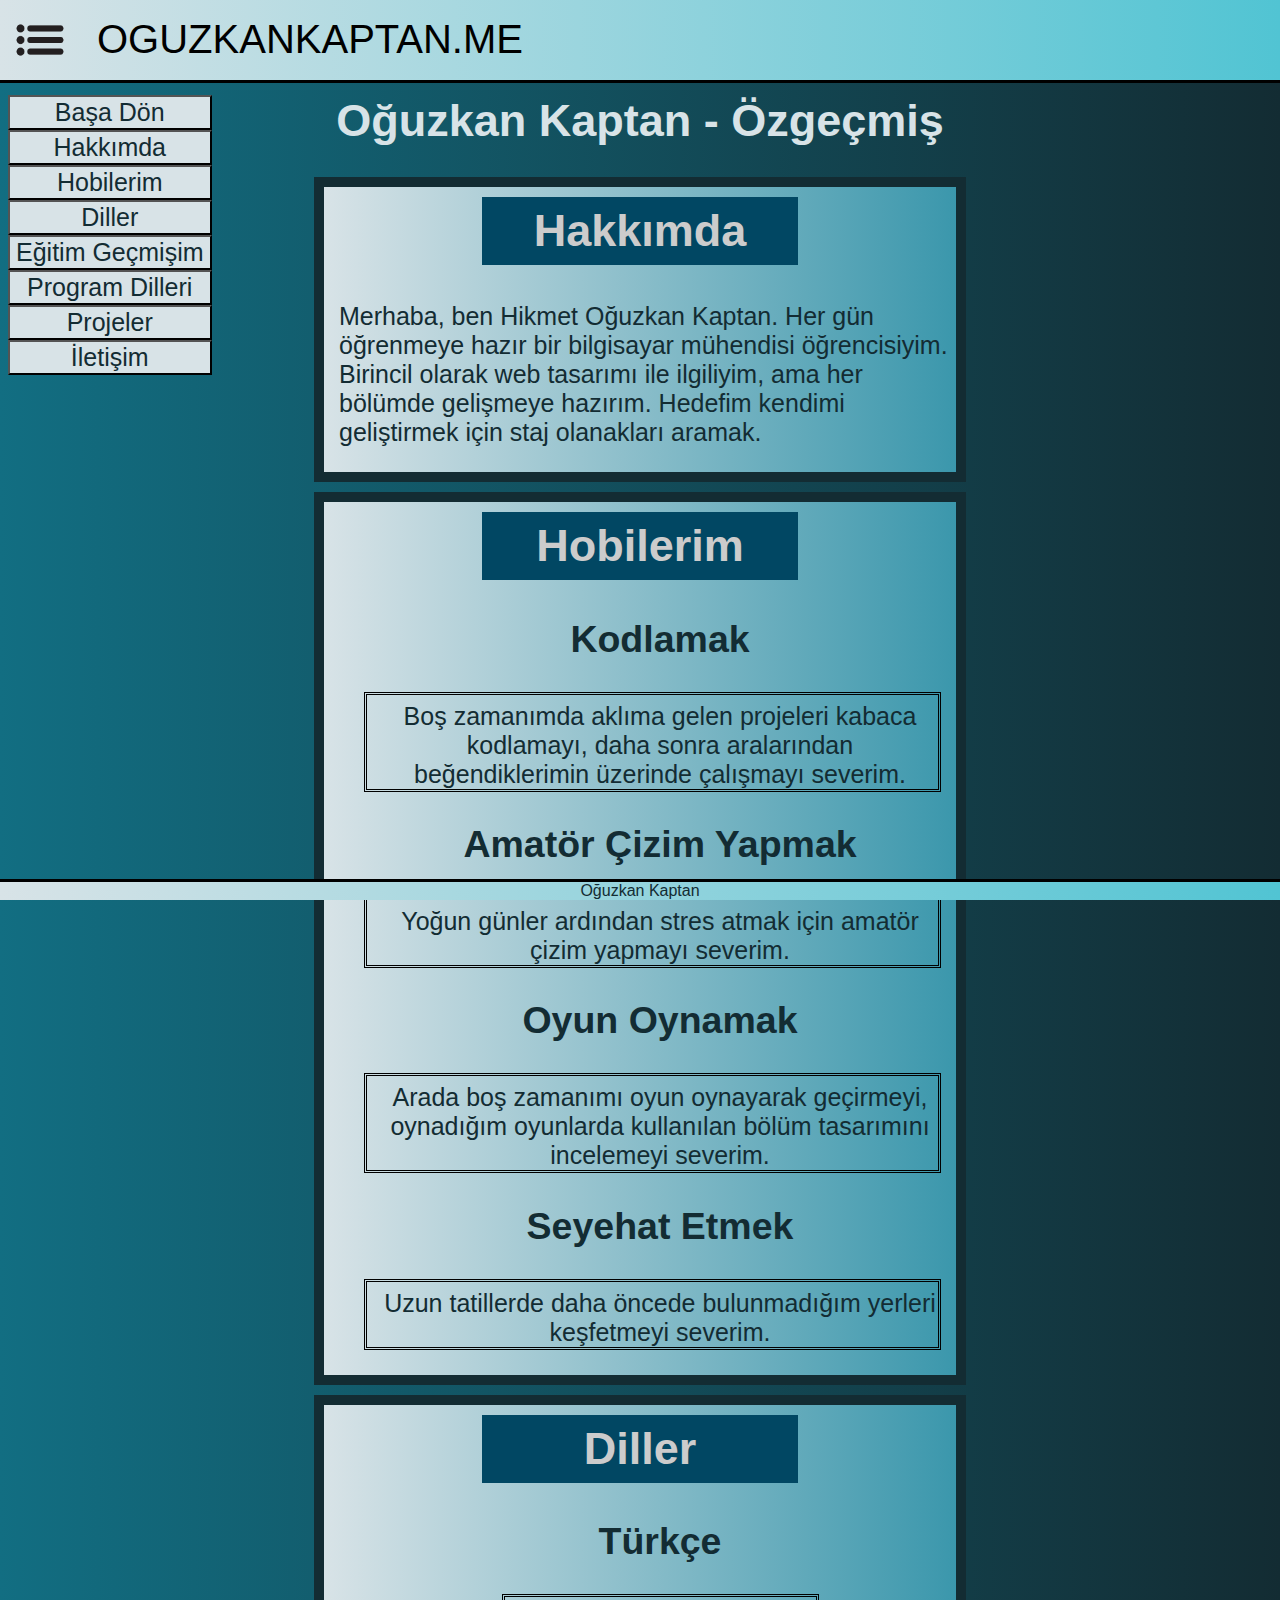
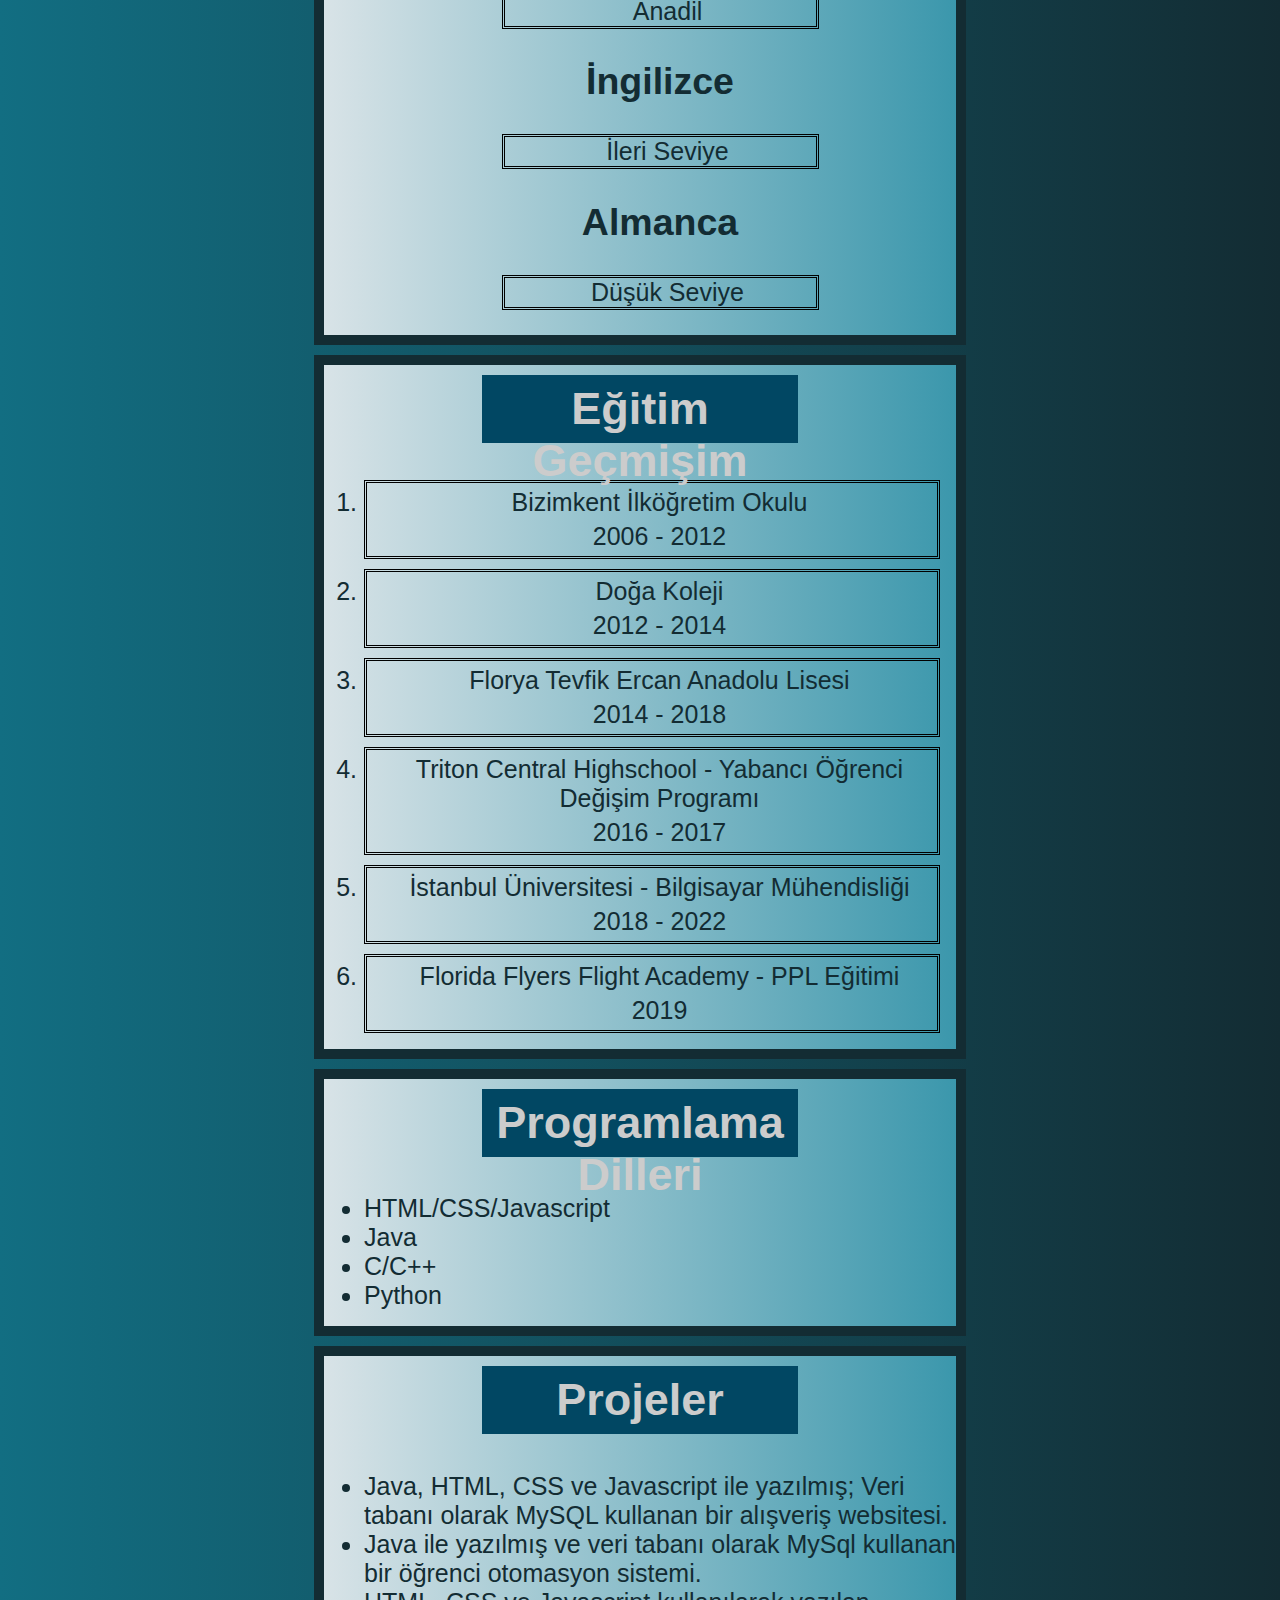
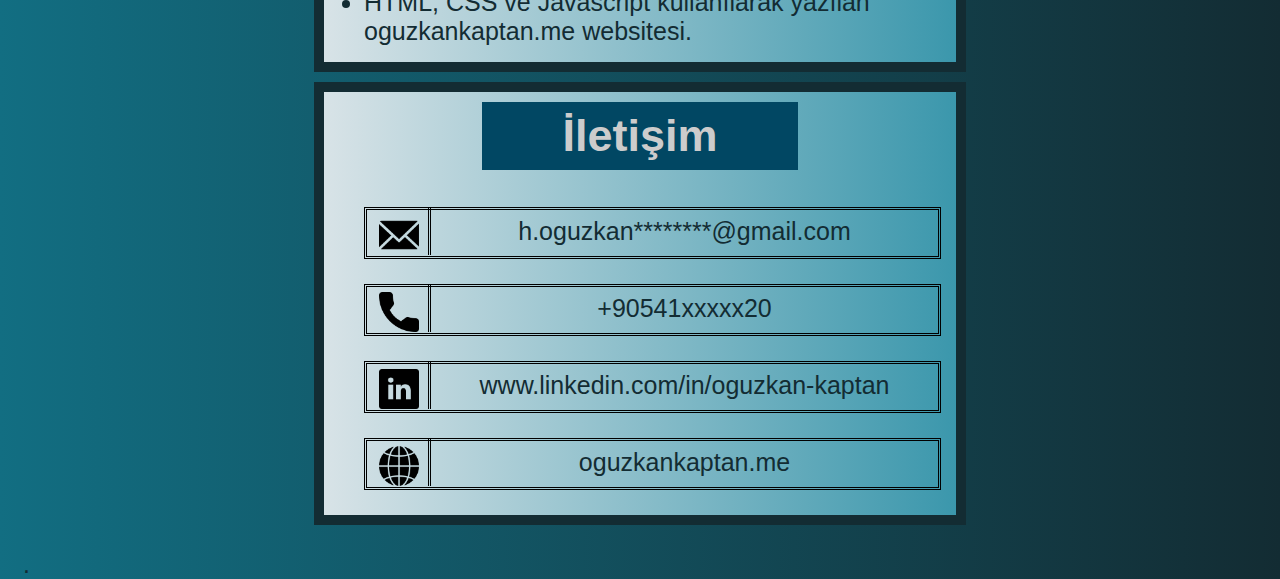
==== cv.html @ 35037812 "resimler dosyasına koyuldu" ====
<!DOCTYPE html>
<html lang="en">
  <head>
    <meta charset="UTF-8" />
    <meta http-equiv="X-UA-Compatible" content="IE=edge" />
    <meta name="viewport" content="width=device-width, initial-scale=1.0" />
    <link href="sidenav-css.css" rel="stylesheet" />
    <link href="cv-style.css" rel="stylesheet" />
    <title>Oğuzkan Kaptan | CV</title>
  </head>
  <body>
    <nav class="header">
      <img class="menu-btn header-child" src="images/menu.png" />
      <a class="header-child header-text" href="index.html">OGUZKANKAPTAN.ME</a>
    </nav>

    <div class="side-nav">
      <img class="close-btn" src="images/close.png" />
      <a class="side-link" href="index.html">Ana Sayfa</a>
      <a class="side-link" href="cv.html">CV</a>
    </div>

    <nav class="navbar">
      <button class="navbar-child bas-nav">Başa Dön</button>
      <button class="navbar-child hakkimda-nav">Hakkımda</button>
      <button class="navbar-child hobi-nav">Hobilerim</button>
      <button class="navbar-child dil-nav">Diller</button>
      <button class="navbar-child egitim-nav">Eğitim Geçmişim</button>
      <button class="navbar-child program-nav">Program Dilleri</button>
      <button class="navbar-child proje-nav">Projeler</button>
      <button class="navbar-child iletisim-nav">İletişim</button>
    </nav>

    <div class="main">
      <h1 class="title">Oğuzkan Kaptan - Özgeçmiş</h1>

      <div class="cv-list">
        <div class="cv-list-entry">
          <h2 id="hakkimda-id" class="cv-list-entry-title hakkimda-btn">Hakkımda</h2> <!-- Hakkımda -->
          <p class="cv-list-entry-content hakkimda-content">
            Merhaba, ben Hikmet Oğuzkan Kaptan. Her gün öğrenmeye hazır bir bilgisayar mühendisi öğrencisiyim. Birincil olarak web tasarımı ile
            ilgiliyim, ama her bölümde gelişmeye hazırım. Hedefim kendimi
            geliştirmek için staj olanakları aramak.
          </p>
        </div>

        <div class="cv-list">
          <div class="cv-list-entry">
            <h2 id="hobi-id" class="cv-list-entry-title hobi-btn">Hobilerim</h2> <!-- Hobiler -->
            <ul class="cv-list-entry-content hobi-content">
              <li><h2>Kodlamak</h2><p>Boş zamanımda aklıma gelen projeleri kabaca kodlamayı, daha sonra aralarından beğendiklerimin üzerinde çalışmayı severim.</p></li>
              <li><h2>Amatör Çizim Yapmak</h2><p>Yoğun günler ardından stres atmak için amatör çizim yapmayı severim.</p></li>
              <li><h2>Oyun Oynamak</h2><p>Arada boş zamanımı oyun oynayarak geçirmeyi, oynadığım oyunlarda kullanılan bölüm tasarımını incelemeyi severim.</p></li>
              <li><h2>Seyehat Etmek</h2><p>Uzun tatillerde daha öncede bulunmadığım yerleri keşfetmeyi severim.</p></li>
            </ul>
          </div>
        </div>

        <div class="cv-list">
          <div class="cv-list-entry">
            <h2 id="dil-id" class="cv-list-entry-title dil-btn">Diller</h2> <!-- Diller -->
            <ul class="cv-list-entry-content dil-content">
              <li><h2>Türkçe</h2><p>Anadil</p></li>
              <li><h2>İngilizce</h2><p>İleri Seviye</p></li>
              <li><h2>Almanca</h2><p>Düşük Seviye</p></li>
            </div>
        </div>

        <div class="cv-list">
          <div class="cv-list-entry">
            <h2 id="egitim-id" class="cv-list-entry-title egitim-btn">Eğitim Geçmişim</h2> <!-- Eğitim -->
            <ol class="cv-list-entry-content egitim-content">
              <li class="egitim-li"><p>Bizimkent İlköğretim Okulu</p><p >2006 - 2012</p></li>
              <li class="egitim-li"><p>Doğa Koleji</p><p >2012 - 2014</p></li>
              <li class="egitim-li"><p>Florya Tevfik Ercan Anadolu Lisesi</p><p >2014 - 2018</p></li>
              <li class="egitim-li"><p>Triton Central Highschool - Yabancı Öğrenci Değişim Programı</p><p >2016 - 2017</p></li>
              <li class="egitim-li"><p>İstanbul Üniversitesi - Bilgisayar Mühendisliği</p><p>2018 - 2022</p></li>
              <li class="egitim-li"><p>Florida Flyers Flight Academy - PPL Eğitimi</p><p>2019</p></li>
            </ol>
          </div>
        </div>

        <div class="cv-list">
          <div class="cv-list-entry">
            <h2 id="program-id" class="cv-list-entry-title program-btn">Programlama Dilleri</h2> <!-- Programlama Dilleri -->
            <ul class="cv-list-entry-content program-content">
              <li>HTML/CSS/Javascript</li>
              <li>Java</li>
              <li>C/C++</li>
              <li>Python</li>
            </ul>
          </div>
      </div>

      <div class="cv-list">
        <div class="cv-list-entry">
          <h2 id="proje-id" class="cv-list-entry-title proje-btn">Projeler</h2> <!-- Projeler -->
          <ul class="cv-list-entry-content proje-content">
            <li>Java, HTML, CSS ve Javascript ile yazılmış; Veri tabanı olarak MySQL kullanan bir alışveriş websitesi.</li>
            <li>Java ile yazılmış ve veri tabanı olarak MySql kullanan bir öğrenci otomasyon sistemi.</li>
            <li>HTML, CSS ve Javascript kullanılarak yazılan oguzkankaptan.me websitesi.</li>
          </ul>
        </div>
      </div>
  
      <div class="cv-list">
        <div class="cv-list-entry">
          <h2 id="iletisim-id" class="cv-list-entry-title iletisim-btn">İletişim</h2> <!-- İletişim -->
          <ul class="cv-list-entry-content iletisim-content">
            <li><img src="images/email.png" alt="Email"><p>h.oguzkan********@gmail.com</p></li>
            <li><img src="images/phone.png" alt="Phone"><p>+90541xxxxx20</p></li>
            <li><img src="images/linkedin.png" alt="Linkedin"><p>www.linkedin.com/in/oguzkan-kaptan</p></li>
            <li><img src="images/web.png" alt="Web"><p>oguzkankaptan.me</p></li>
          </ul>
        </div>
      </div>

      <p>.</p>
  
    </div>
    <footer class="end-footer">Oğuzkan Kaptan</footer>
  </body>

  <script src="sidenav.js"></script>
  <script src="cv-navbar.js"></script>
  <script src="cv-menu.js"></script>
</html>
---- sidenav-css.css ----
.header {
  border-bottom: 3px solid black;
  background: linear-gradient(to right, #d8e3e7, #51c4d3);
  width: 100%;
  height: 80px;
  position: fixed;
  top: 0;
  left: 0;
}
.header-child {
  font-size: 40px;
  float: left;
}
.header-text {
  margin: auto;
  width: 50%;
  padding: 17px;
  text-decoration: none;
  color: black;
  font-family: sans-serif;
}

.menu-btn {
  width: 80px;
  margin: auto;
  padding: 0px;
}

.side-nav {
  /* yan menü görünüşü */
  height: 100%;
  width: 0; /* JS tarafından değiştirilecek */
  position: fixed; /* yerinde durması için */
  z-index: 1; /* tepede durması için */
  top: 0;
  left: 0;
  background-color: #132c33;
  overflow-x: hidden; /* scrollibng kapalı */
  padding-top: 60px; /* üstten 60 ox boşluk */
  transition: 0.5s; /* menünün geçiş süresi */
}

.side-link {
  /* yan menüdeki linkler */
  padding: 8px 8px 8px 32px;
  font-size: 35px;
  text-decoration: none; /* linkteki alt çizgiyi kaldırır */
  color: #7a7a7a;
  display: block;
  transition: 0.3s;
}

.side-link:hover {
  /* linkin üstünde fareyi tutunca */
  color: #e6e6e6;
}

.close-btn {
  display: none;
  position: fixed;
  color: white;
  top: 15px;
  left: 10px;
  width: 40px;
}

@media screen and (max-height: 450px) {
  /* boyu 450 px den küçük ekranlara özel padding için */
  .sidenav {
    padding-top: 15px;
  }
  .sidenav a {
    font-size: 18px;
  }
}

.main {
  margin-top: 95px;
}

.end-footer {
  border-top: 3px solid black;
  background: linear-gradient(to right, #d8e3e7, #51c4d3);
  color: #132c33;
  position: fixed;
  left: 0;
  bottom: 0;
  width: 100%;
  display: flex;
  justify-content: center;
}
---- cv-style.css ----
html {
  height: 100%;
  overflow: auto;
}

body {
  /* Background */
  height: 100%;
  color: #d8e3e7;
  background: linear-gradient(to left, #132c33, #126e82);
  background-size: cover;
  font-family: sans-serif;
}

p {
  color: #132c33;
  font-size: 25px;
}

li {
  color: #132c33;
  font-size: 25px;
}

h1 {
  top: 0;
  font-family: sans-serif;
  font-size: 45px;
}

.navbar {
  /* Side navigation bar */
  position: fixed;
}

.navbar-child {
  /* navigasyon menüsü */
  width: 100%;
  font-size: 25px;
  background: #d8e3e7;
  color: #132c33;
  display: block;
}

.cv-list-entry {
  /* Entry titles*/
  border: 10px solid #132c33;
  background: linear-gradient(to right, #d8e3e7, #3b97ac);
  width: 50%;
  margin-left: auto;
  margin-right: auto;
  position: center;
  margin-bottom: 10px;
}

.title {
  /* Oğuzkan Kaptan - Özgeçmiş başlığı*/
  display: flex;
  justify-content: center;
}

.cv-list-entry-title {
  background-color: rgb(1, 71, 99);
  margin-top: 10px;
  padding-top: 8px;
  height: 60px;
  width: 50%;
  margin-left: auto;
  margin-right: auto;
  text-align: center;
  font-size: 45px;
  color: rgb(204, 204, 204);
}

.cv-list-entry-content {
  display: block;
}

.egitim-li {
  border: 3px double black;
  margin-right: 16px;
  margin-top: 10px;
}
.egitim-li p {
  margin-bottom: 5px;
  margin-top: 5px;
  margin-left: auto;
  text-align: center;
}

.cv-list p {
  padding-left: 15px;
}

.iletisim-content img {
  border-right: 3px double black;
  width: 40px;
  float: left;
  padding-top: 8px;
  padding-left: 15px;
  padding-right: 9px;
}

.iletisim-content p {
  border: 3px double black;
  padding-bottom: 10px;
  padding-top: 7px;
  margin-right: 15px;
  text-align: center;
}

.iletisim-content li {
  list-style-type: none;
}

.hobi-content li {
  list-style-type: none;
}

.hobi-content h2 {
  text-align: center;
}

.hobi-content p {
  border: 3px double black;
  padding-top: 7px;
  margin-right: 15px;
  text-align: center;
}

.dil-content li {
  list-style-type: none;
}

.dil-content h2 {
  text-align: center;
}

.dil-content p {
  border: 3px double black;
  width: 50%;
  margin-left: auto;
  margin-right: auto;
  text-align: center;
}
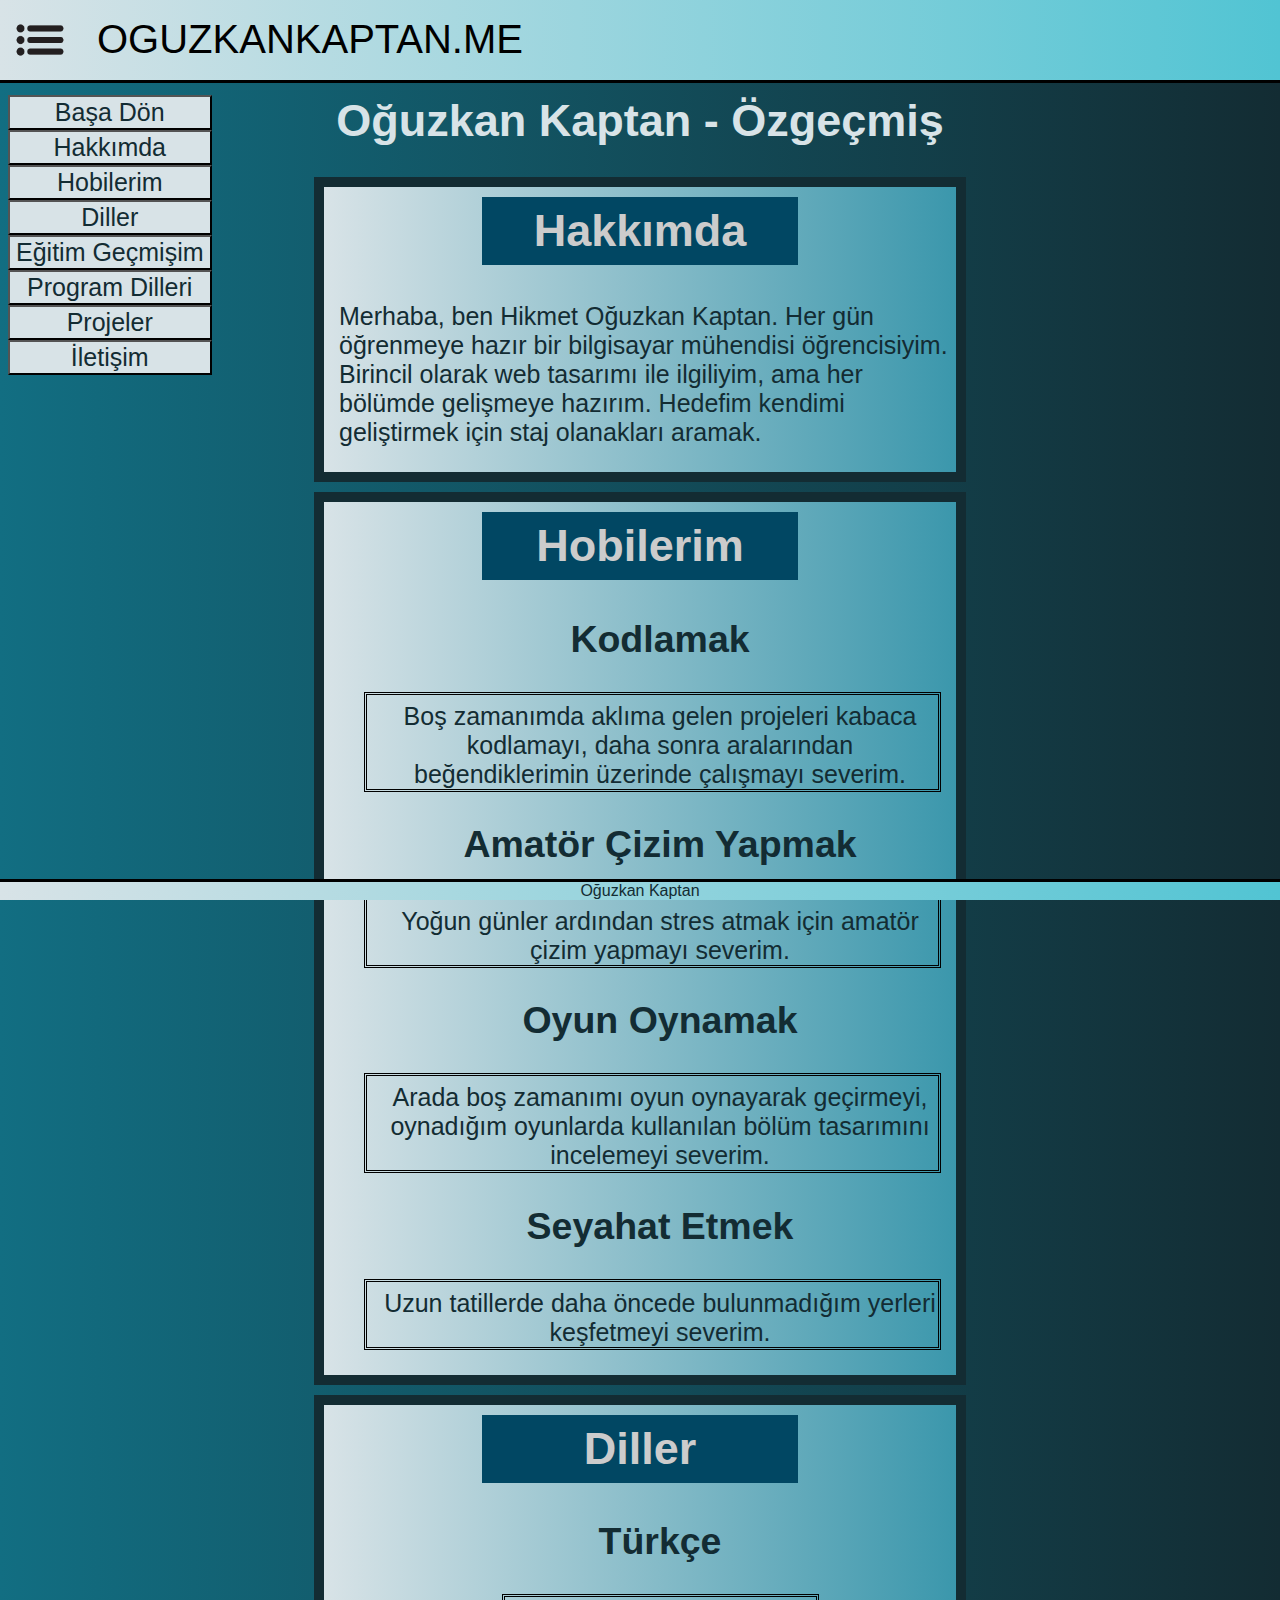
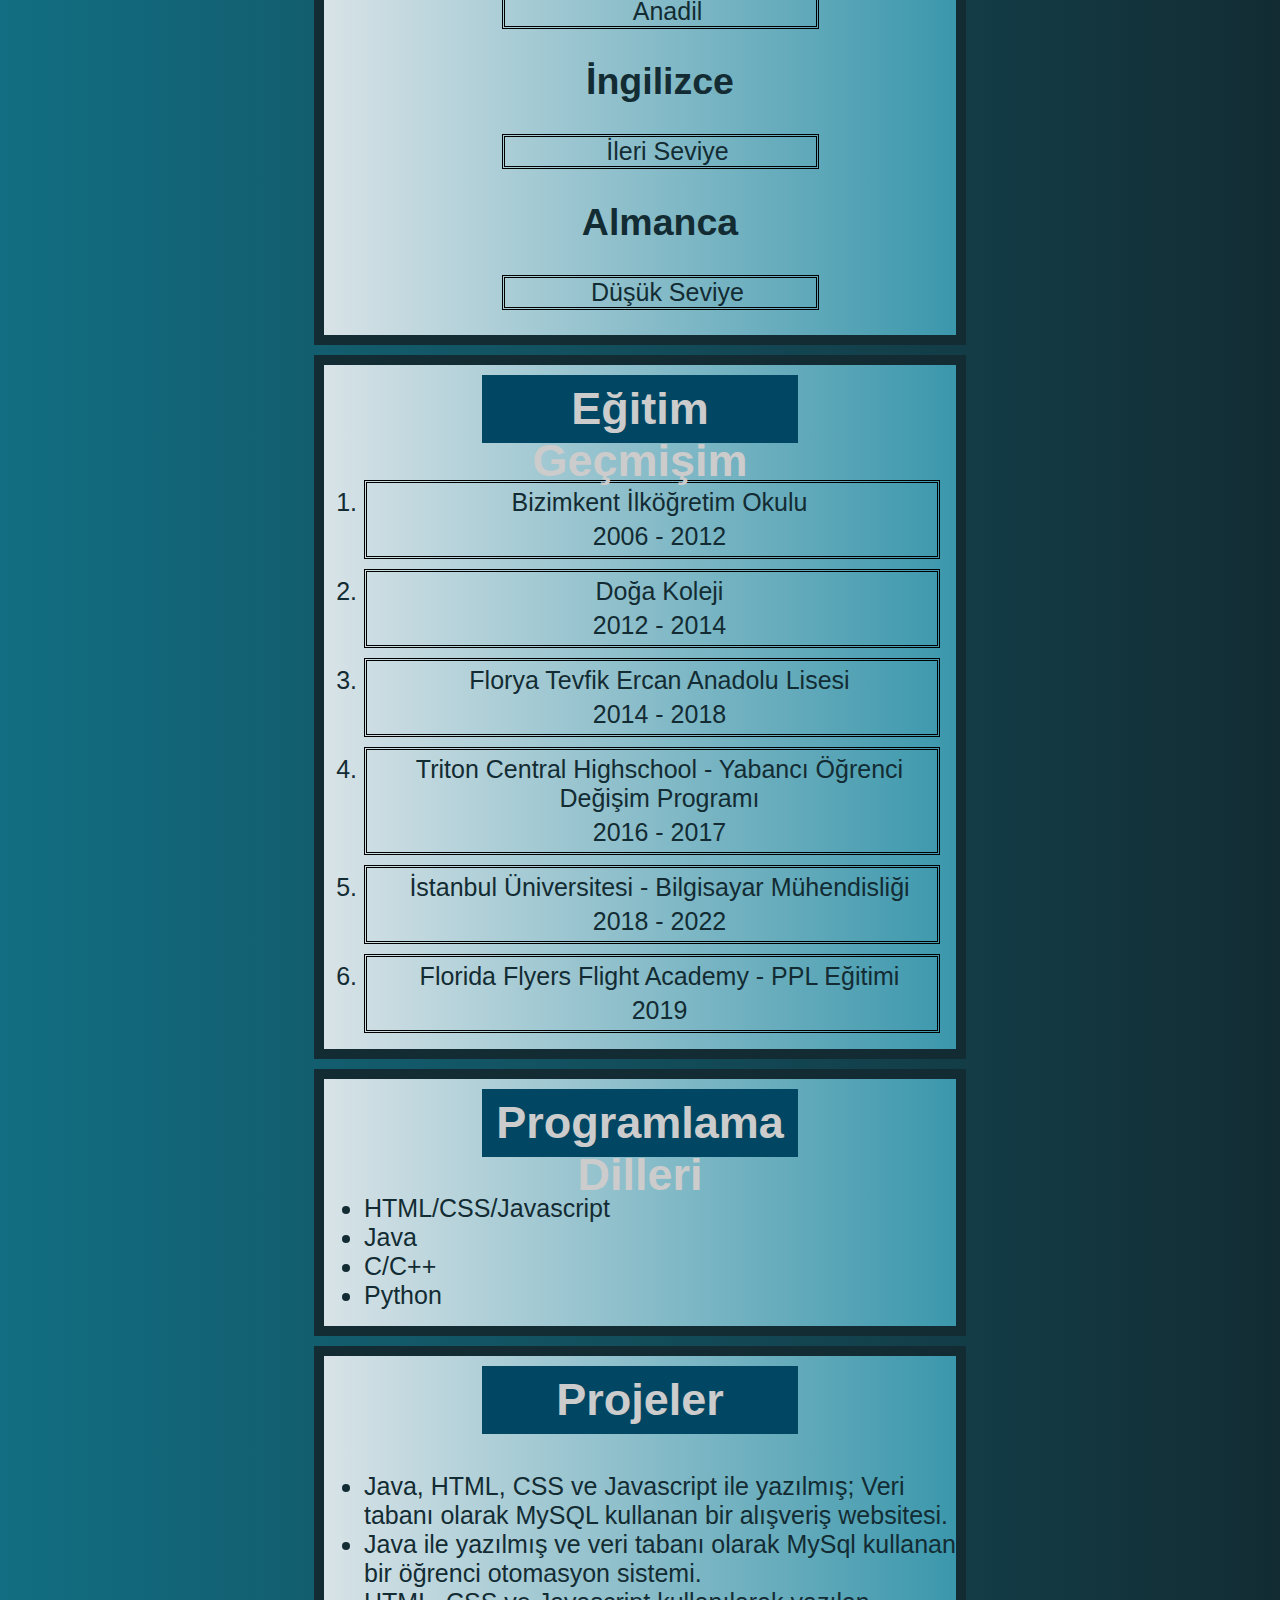
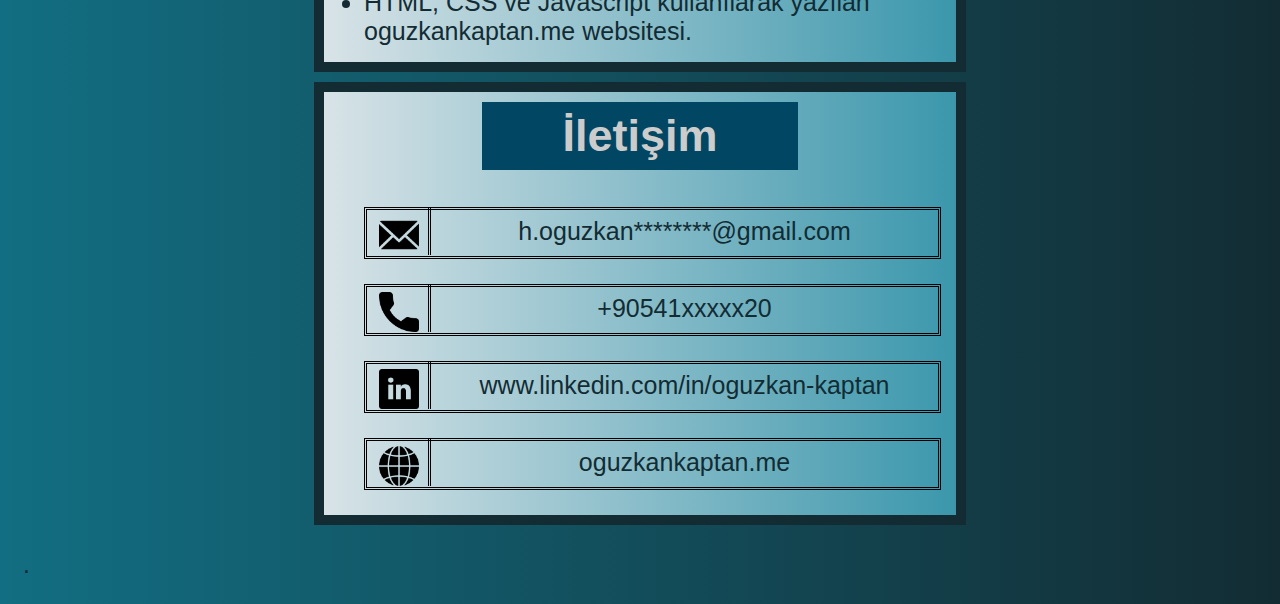
==== commit 0559fd58: "Update cv.html" ====
--- a/cv.html
+++ b/cv.html
@@ -44,19 +44,16 @@
           </p>
         </div>
 
-        <div class="cv-list">
           <div class="cv-list-entry">
             <h2 id="hobi-id" class="cv-list-entry-title hobi-btn">Hobilerim</h2> <!-- Hobiler -->
             <ul class="cv-list-entry-content hobi-content">
               <li><h2>Kodlamak</h2><p>Boş zamanımda aklıma gelen projeleri kabaca kodlamayı, daha sonra aralarından beğendiklerimin üzerinde çalışmayı severim.</p></li>
               <li><h2>Amatör Çizim Yapmak</h2><p>Yoğun günler ardından stres atmak için amatör çizim yapmayı severim.</p></li>
               <li><h2>Oyun Oynamak</h2><p>Arada boş zamanımı oyun oynayarak geçirmeyi, oynadığım oyunlarda kullanılan bölüm tasarımını incelemeyi severim.</p></li>
-              <li><h2>Seyehat Etmek</h2><p>Uzun tatillerde daha öncede bulunmadığım yerleri keşfetmeyi severim.</p></li>
+              <li><h2>Seyahat Etmek</h2><p>Uzun tatillerde daha öncede bulunmadığım yerleri keşfetmeyi severim.</p></li>
             </ul>
           </div>
-        </div>
 
-        <div class="cv-list">
           <div class="cv-list-entry">
             <h2 id="dil-id" class="cv-list-entry-title dil-btn">Diller</h2> <!-- Diller -->
             <ul class="cv-list-entry-content dil-content">
@@ -64,23 +61,19 @@
               <li><h2>İngilizce</h2><p>İleri Seviye</p></li>
               <li><h2>Almanca</h2><p>Düşük Seviye</p></li>
             </div>
-        </div>
 
-        <div class="cv-list">
           <div class="cv-list-entry">
             <h2 id="egitim-id" class="cv-list-entry-title egitim-btn">Eğitim Geçmişim</h2> <!-- Eğitim -->
             <ol class="cv-list-entry-content egitim-content">
-              <li class="egitim-li"><p>Bizimkent İlköğretim Okulu</p><p >2006 - 2012</p></li>
-              <li class="egitim-li"><p>Doğa Koleji</p><p >2012 - 2014</p></li>
-              <li class="egitim-li"><p>Florya Tevfik Ercan Anadolu Lisesi</p><p >2014 - 2018</p></li>
-              <li class="egitim-li"><p>Triton Central Highschool - Yabancı Öğrenci Değişim Programı</p><p >2016 - 2017</p></li>
-              <li class="egitim-li"><p>İstanbul Üniversitesi - Bilgisayar Mühendisliği</p><p>2018 - 2022</p></li>
-              <li class="egitim-li"><p>Florida Flyers Flight Academy - PPL Eğitimi</p><p>2019</p></li>
+              <li><p>Bizimkent İlköğretim Okulu</p><p >2006 - 2012</p></li>
+              <li><p>Doğa Koleji</p><p >2012 - 2014</p></li>
+              <li><p>Florya Tevfik Ercan Anadolu Lisesi</p><p >2014 - 2018</p></li>
+              <li><p>Triton Central Highschool - Yabancı Öğrenci Değişim Programı</p><p >2016 - 2017</p></li>
+              <li><p>İstanbul Üniversitesi - Bilgisayar Mühendisliği</p><p>2018 - 2022</p></li>
+              <li><p>Florida Flyers Flight Academy - PPL Eğitimi</p><p>2019</p></li>
             </ol>
           </div>
-        </div>
 
-        <div class="cv-list">
           <div class="cv-list-entry">
             <h2 id="program-id" class="cv-list-entry-title program-btn">Programlama Dilleri</h2> <!-- Programlama Dilleri -->
             <ul class="cv-list-entry-content program-content">
@@ -90,9 +83,7 @@
               <li>Python</li>
             </ul>
           </div>
-      </div>
 
-      <div class="cv-list">
         <div class="cv-list-entry">
           <h2 id="proje-id" class="cv-list-entry-title proje-btn">Projeler</h2> <!-- Projeler -->
           <ul class="cv-list-entry-content proje-content">
@@ -101,9 +92,7 @@
             <li>HTML, CSS ve Javascript kullanılarak yazılan oguzkankaptan.me websitesi.</li>
           </ul>
         </div>
-      </div>
   
-      <div class="cv-list">
         <div class="cv-list-entry">
           <h2 id="iletisim-id" class="cv-list-entry-title iletisim-btn">İletişim</h2> <!-- İletişim -->
           <ul class="cv-list-entry-content iletisim-content">
@@ -113,7 +102,6 @@
             <li><img src="images/web.png" alt="Web"><p>oguzkankaptan.me</p></li>
           </ul>
         </div>
-      </div>
 
       <p>.</p>
   
@@ -123,5 +111,4 @@
 
   <script src="sidenav.js"></script>
   <script src="cv-navbar.js"></script>
-  <script src="cv-menu.js"></script>
 </html>
--- a/cv-style.css
+++ b/cv-style.css
@@ -1,8 +1,3 @@
-html {
-  height: 100%;
-  overflow: auto;
-}
-
 body {
   /* Background */
   height: 100%;
@@ -76,12 +71,12 @@
   display: block;
 }
 
-.egitim-li {
+.egitim-content li {
   border: 3px double black;
   margin-right: 16px;
   margin-top: 10px;
 }
-.egitim-li p {
+.egitim-content li p {
   margin-bottom: 5px;
   margin-top: 5px;
   margin-left: auto;
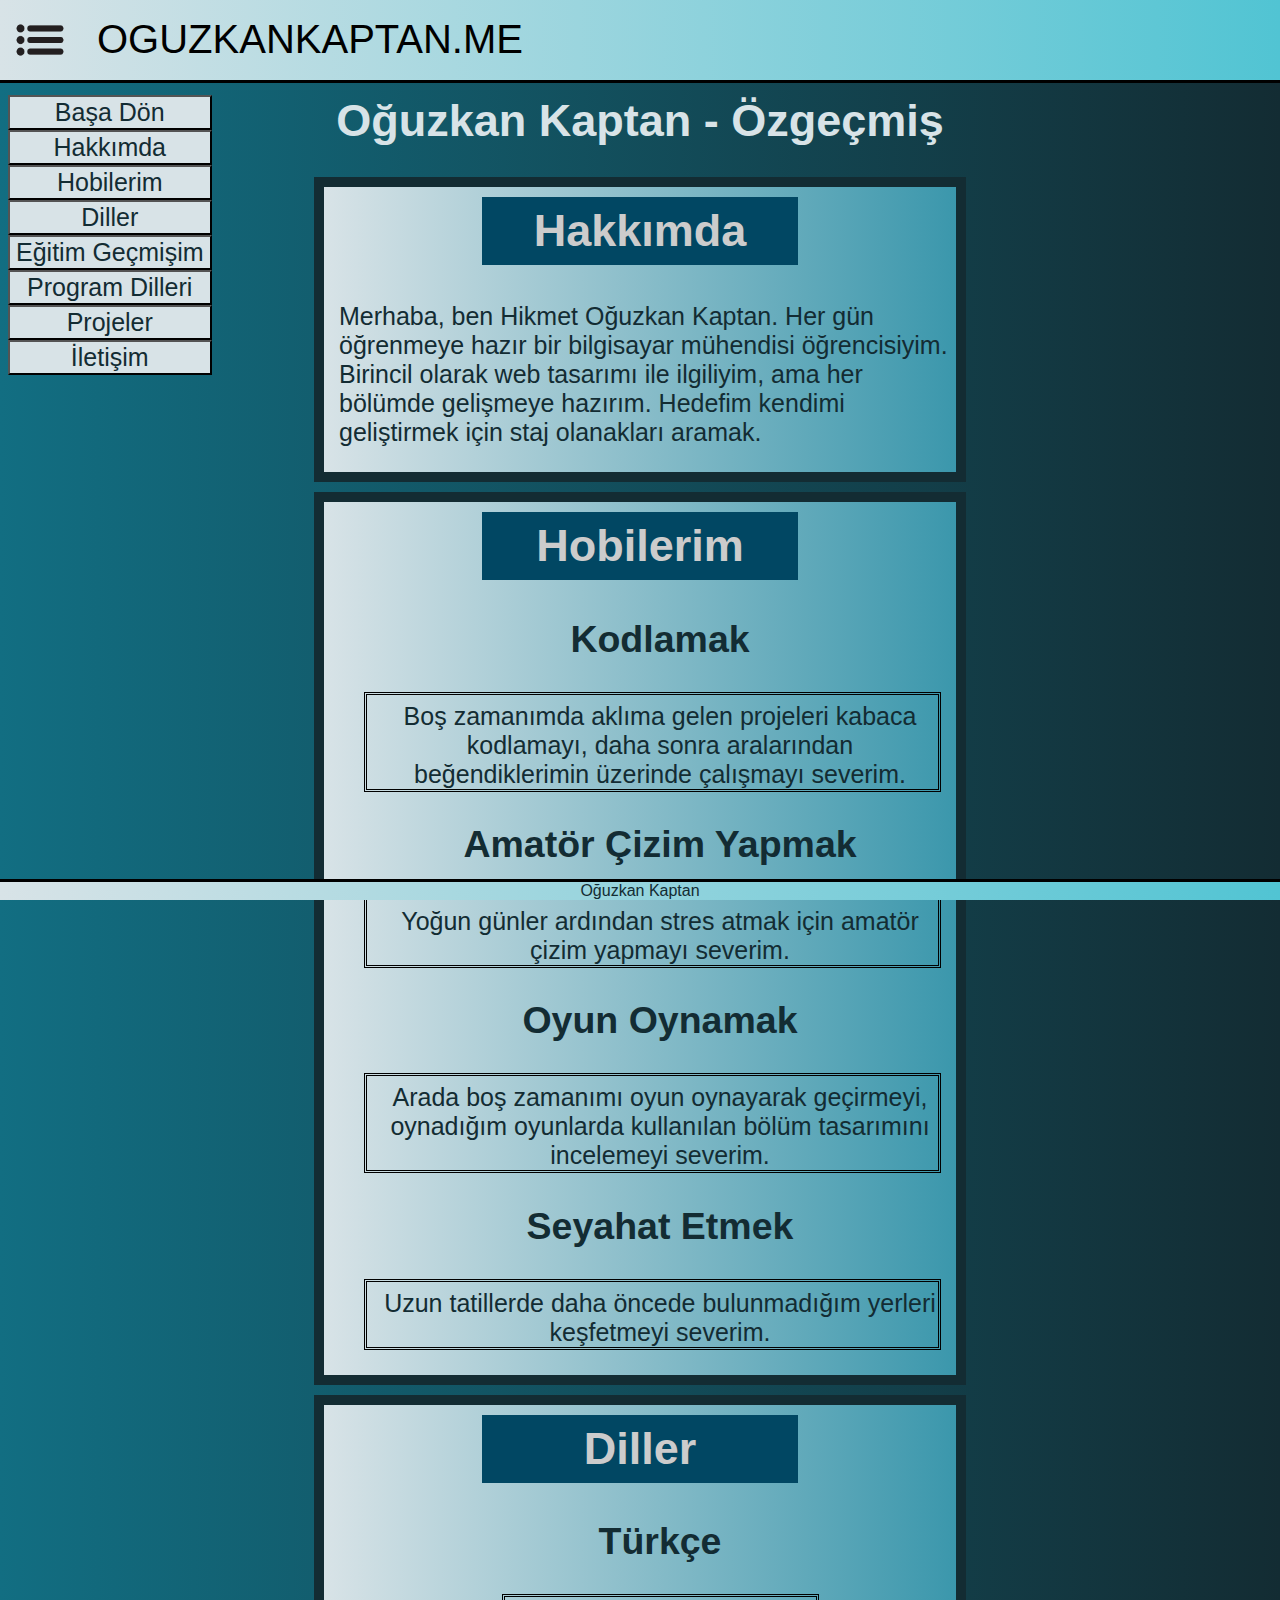
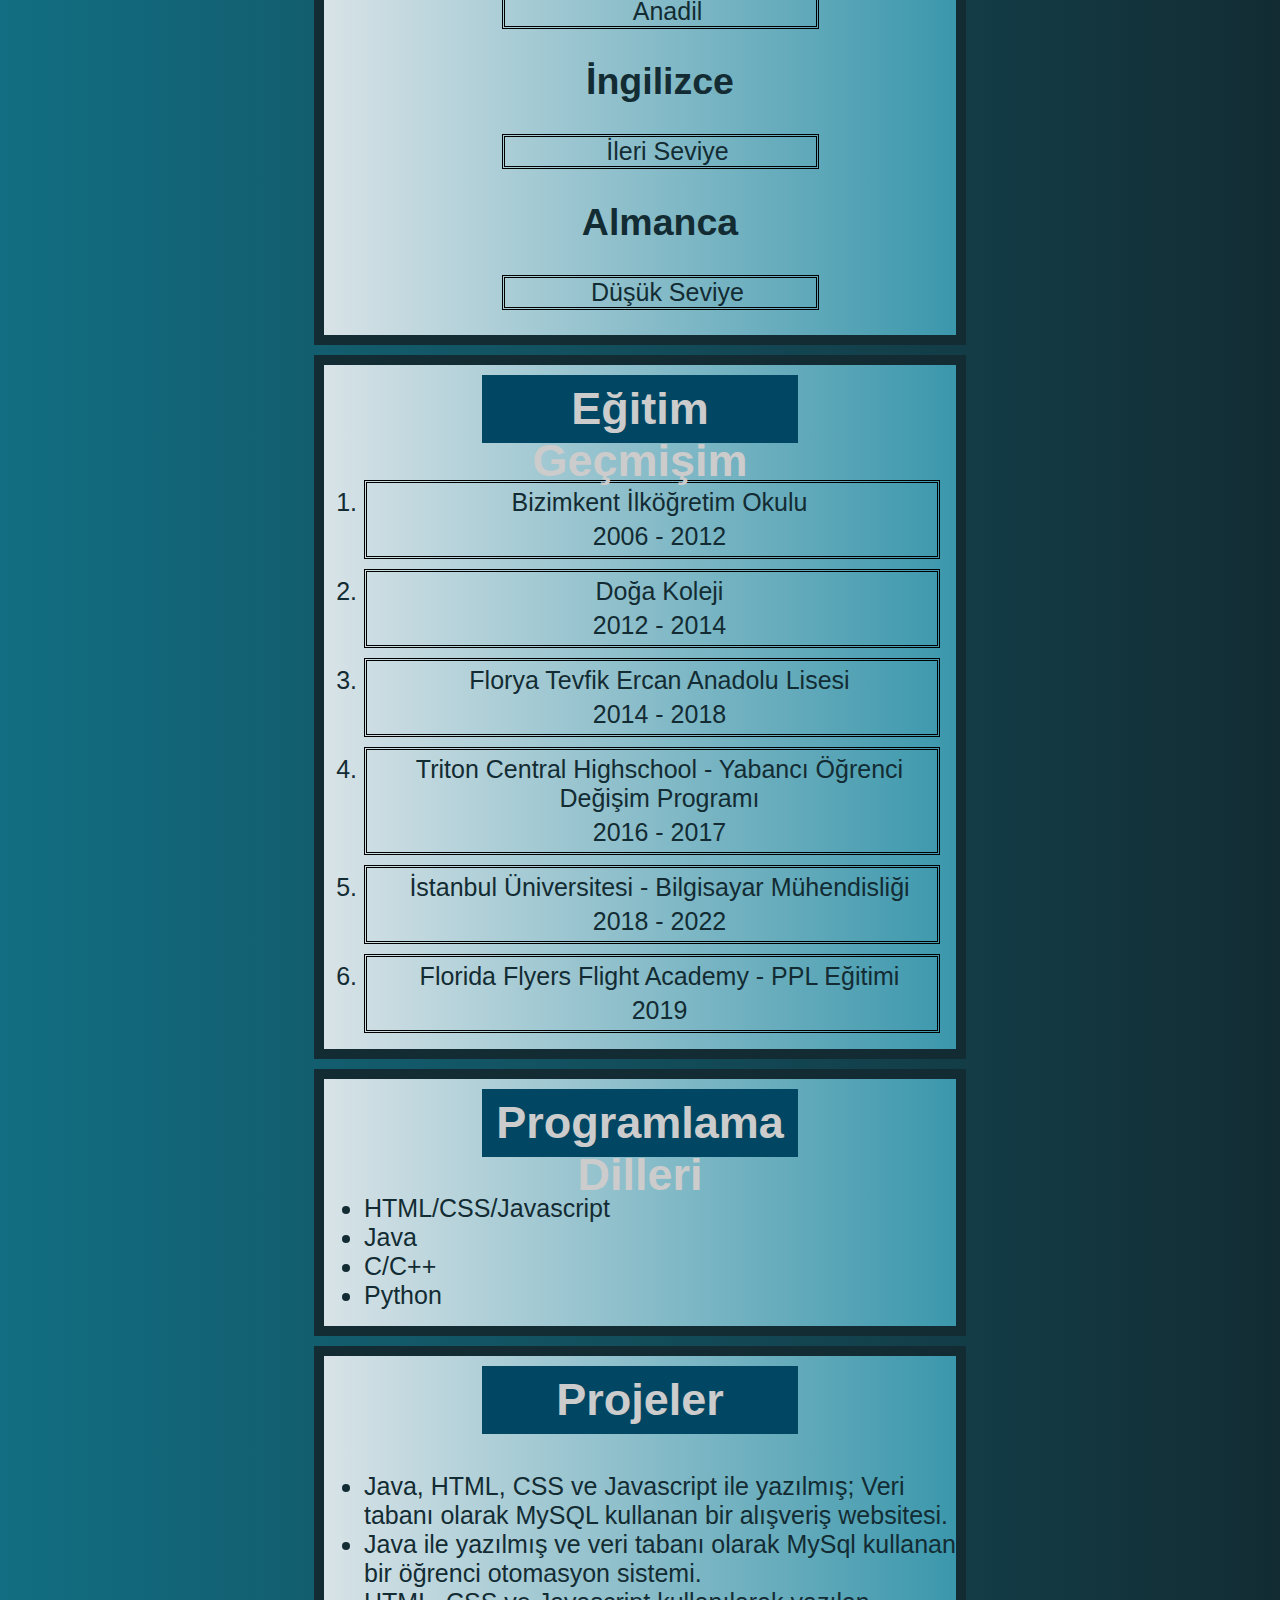
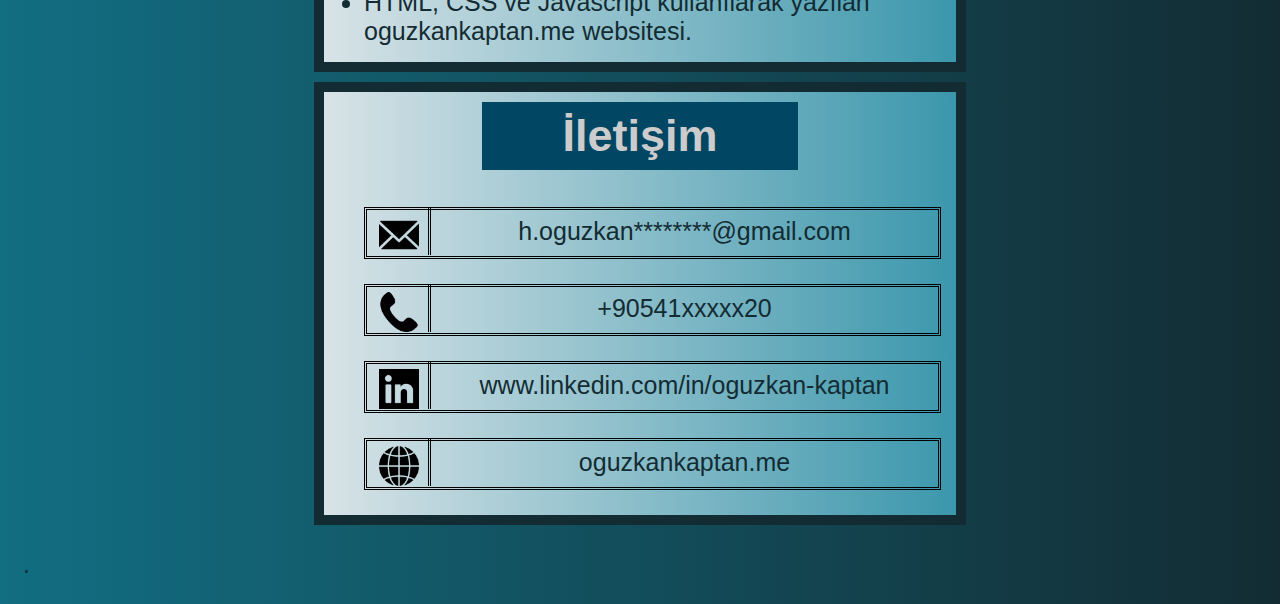
==== commit 66cfeaad: "added drawing page properly" ====
--- a/cv.html
+++ b/cv.html
@@ -4,20 +4,21 @@
     <meta charset="UTF-8" />
     <meta http-equiv="X-UA-Compatible" content="IE=edge" />
     <meta name="viewport" content="width=device-width, initial-scale=1.0" />
-    <link href="sidenav-css.css" rel="stylesheet" />
-    <link href="cv-style.css" rel="stylesheet" />
+    <link href="CSS/sidenav-css.css" rel="stylesheet" />
+    <link href="CSS/cv-style.css" rel="stylesheet" />
     <title>Oğuzkan Kaptan | CV</title>
   </head>
   <body>
-    <nav class="header">
-      <img class="menu-btn header-child" src="images/menu.png" />
-      <a class="header-child header-text" href="index.html">OGUZKANKAPTAN.ME</a>
+    <nav id="header">
+      <img id="menu-btn"class="header-child" src="images/menu.png" />
+      <a id="header-text" class="header-child" href="index.html">OGUZKANKAPTAN.ME</a>
     </nav>
 
-    <div class="side-nav">
-      <img class="close-btn" src="images/close.png" />
+    <div id="side-nav">
+      <img id="close-btn" src="images/close.png" />
       <a class="side-link" href="index.html">Ana Sayfa</a>
-      <a class="side-link" href="cv.html">CV</a>
+      <a class="side-link" href="cv.html">Özgeçmişim</a>
+      <a class="side-link" href="game.html">Oyun</a>
     </div>
 
     <nav class="navbar">
@@ -31,7 +32,7 @@
       <button class="navbar-child iletisim-nav">İletişim</button>
     </nav>
 
-    <div class="main">
+    <main>
       <h1 class="title">Oğuzkan Kaptan - Özgeçmiş</h1>
 
       <div class="cv-list">
@@ -105,10 +106,10 @@
 
       <p>.</p>
   
-    </div>
-    <footer class="end-footer">Oğuzkan Kaptan</footer>
+      </main>
+    <footer id="end-footer">Oğuzkan Kaptan</footer>
   </body>
 
-  <script src="sidenav.js"></script>
-  <script src="cv-navbar.js"></script>
+  <script src="JS/sidenav.js"></script>
+  <script src="JS/cv-navbar.js"></script>
 </html>
--- a/CSS/sidenav-css.css
+++ b/CSS/sidenav-css.css
@@ -0,0 +1,92 @@
+#header {
+  border-bottom: 3px solid black;
+  background: linear-gradient(to right, #d8e3e7, #51c4d3);
+  width: 100%;
+  height: 80px;
+  position: fixed;
+  z-index: 1;
+  top: 0;
+  left: 0;
+}
+.header-child {
+  font-size: 40px;
+  float: left;
+}
+#header-text {
+  margin: auto;
+  width: 50%;
+  padding: 17px;
+  text-decoration: none;
+  color: black;
+  font-family: sans-serif;
+}
+
+#menu-btn {
+  width: 80px;
+  margin: auto;
+  padding: 0px;
+}
+
+#side-nav {
+  /* yan menü görünüşü */
+  height: 100%;
+  width: 0; /* JS tarafından değiştirilecek */
+  position: fixed; /* yerinde durması için */
+  z-index: 2; /* tepede durması için */
+  top: 0;
+  left: 0;
+  background-color: #132c33;
+  overflow-x: hidden; /* scrollibng kapalı */
+  padding-top: 60px; /* üstten 60 ox boşluk */
+  transition: 0.5s; /* menünün geçiş süresi */
+}
+
+.side-link {
+  /* yan menüdeki linkler */
+  padding: 8px 8px 8px 32px;
+  font-size: 35px;
+  text-decoration: none; /* linkteki alt çizgiyi kaldırır */
+  color: #7a7a7a;
+  display: block;
+  transition: 0.3s;
+}
+
+.side-link:hover {
+  /* linkin üstünde fareyi tutunca */
+  color: #e6e6e6;
+}
+
+#close-btn {
+  display: none;
+  position: fixed;
+  color: white;
+  top: 15px;
+  left: 10px;
+  width: 40px;
+}
+
+@media screen and (max-height: 450px) {
+  /* boyu 450 px den küçük ekranlara özel padding için */
+  .sidenav {
+    padding-top: 15px;
+  }
+  .sidenav a {
+    font-size: 18px;
+  }
+}
+
+main {
+  margin-top: 95px;
+}
+
+#end-footer {
+  border-top: 3px solid black;
+  background: linear-gradient(to right, #d8e3e7, #51c4d3);
+  color: #132c33;
+  position: fixed;
+  left: 0;
+  bottom: 0;
+  width: 100%;
+  display: flex;
+  justify-content: center;
+}
--- a/CSS/cv-style.css
+++ b/CSS/cv-style.css
@@ -0,0 +1,140 @@
+body {
+  /* Background */
+  height: 100%;
+  color: #d8e3e7;
+  background: linear-gradient(to left, #132c33, #126e82);
+  background-size: cover;
+  font-family: sans-serif;
+}
+
+p {
+  color: #132c33;
+  font-size: 25px;
+}
+
+li {
+  color: #132c33;
+  font-size: 25px;
+}
+
+h1 {
+  top: 0;
+  font-family: sans-serif;
+  font-size: 45px;
+}
+
+.navbar {
+  /* Side navigation bar */
+  position: fixed;
+}
+
+.navbar-child {
+  /* navigasyon menüsü */
+  width: 100%;
+  font-size: 25px;
+  background: #d8e3e7;
+  color: #132c33;
+  display: block;
+}
+
+.cv-list-entry {
+  /* Entry titles*/
+  border: 10px solid #132c33;
+  background: linear-gradient(to right, #d8e3e7, #3b97ac);
+  width: 50%;
+  margin-left: auto;
+  margin-right: auto;
+  position: center;
+  margin-bottom: 10px;
+}
+
+.title {
+  /* Oğuzkan Kaptan - Özgeçmiş başlığı*/
+  display: flex;
+  justify-content: center;
+}
+
+.cv-list-entry-title {
+  background-color: rgb(1, 71, 99);
+  margin-top: 10px;
+  padding-top: 8px;
+  height: 60px;
+  width: 50%;
+  margin-left: auto;
+  margin-right: auto;
+  text-align: center;
+  font-size: 45px;
+  color: rgb(204, 204, 204);
+}
+
+.cv-list-entry-content {
+  display: block;
+}
+
+.egitim-content li {
+  border: 3px double black;
+  margin-right: 16px;
+  margin-top: 10px;
+}
+.egitim-content li p {
+  margin-bottom: 5px;
+  margin-top: 5px;
+  margin-left: auto;
+  text-align: center;
+}
+
+.cv-list p {
+  padding-left: 15px;
+}
+
+.iletisim-content img {
+  border-right: 3px double black;
+  width: 40px;
+  float: left;
+  padding-top: 8px;
+  padding-left: 15px;
+  padding-right: 9px;
+}
+
+.iletisim-content p {
+  border: 3px double black;
+  padding-bottom: 10px;
+  padding-top: 7px;
+  margin-right: 15px;
+  text-align: center;
+}
+
+.iletisim-content li {
+  list-style-type: none;
+}
+
+.hobi-content li {
+  list-style-type: none;
+}
+
+.hobi-content h2 {
+  text-align: center;
+}
+
+.hobi-content p {
+  border: 3px double black;
+  padding-top: 7px;
+  margin-right: 15px;
+  text-align: center;
+}
+
+.dil-content li {
+  list-style-type: none;
+}
+
+.dil-content h2 {
+  text-align: center;
+}
+
+.dil-content p {
+  border: 3px double black;
+  width: 50%;
+  margin-left: auto;
+  margin-right: auto;
+  text-align: center;
+}
